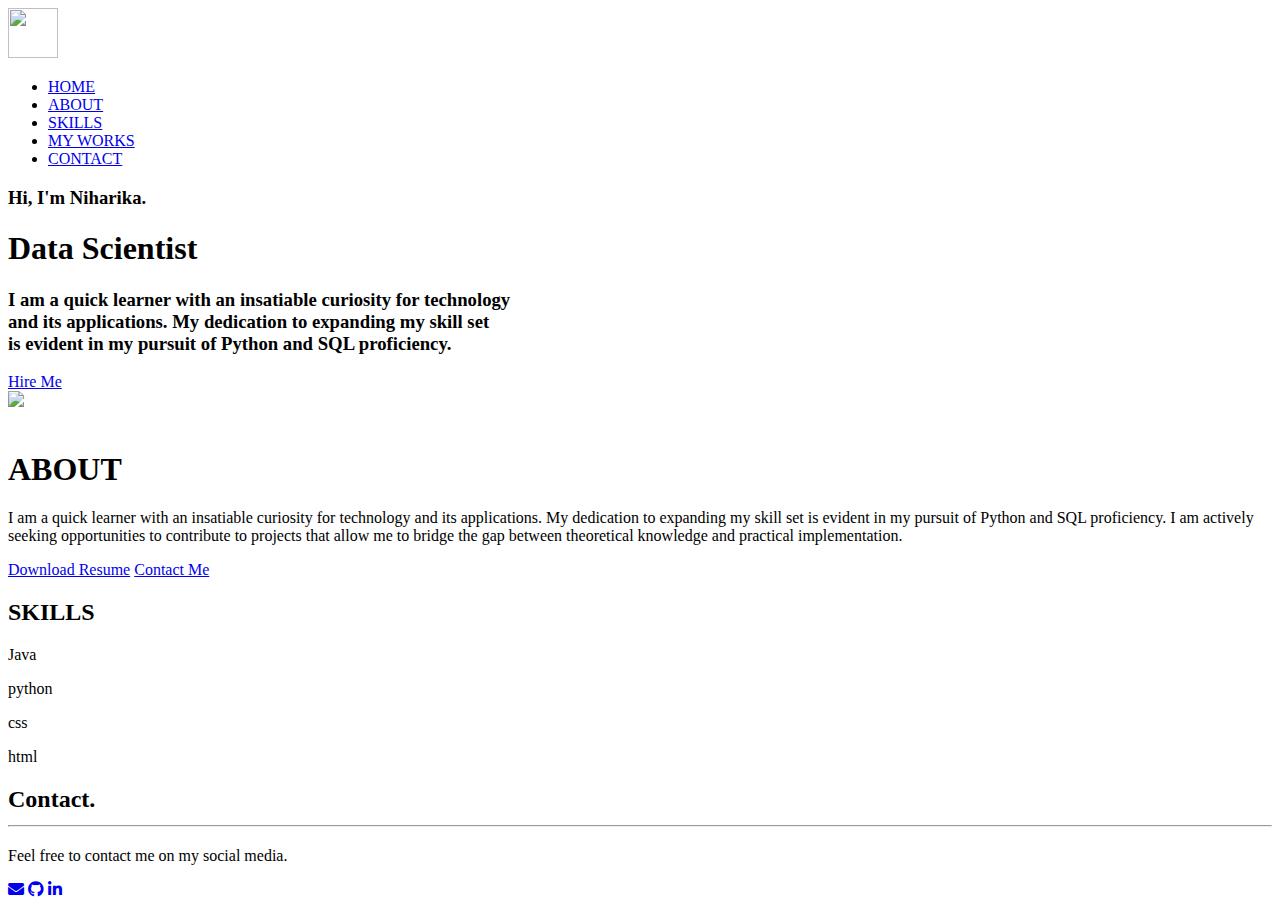
==== index.html @ 21984488 "Add files via upload" ====
<!DOCTYPE html>
<html lang="en">
<head>
    <title>My Portfolio</title>
    <meta name="viewport" content="width=device-width,initial-scale=1">
    <link rel="stylesheet" href="style1.css">
    <link rel="stylesheet" href="https://use.fontawesome.com/releases/v5.13.0/css/all.css">
  <link rel="icon"
    href="https://upload.wikimedia.org/wikipedia/commons/thumb/b/b2/Repl.it_logo.svg/220px-Repl.it_logo.png">
    
    
</head>
<body>
    
    <div class="main">
        <div class="navbar">
        <img src="https://clipground.com/images/smile-logo-png-3.png" width="50px" height="50px"> 

            <ul id="abc">
                <li class="sk"><a href="#">HOME</a></li>
                <li class="sk"><a href="#about">ABOUT</a></li>
                <li class="sk"><a href="#skills">SKILLS</a></li>
                <li class="sk"><a href="#">MY WORKS</a></li>
                <li class="sk"><a href="#Contact">CONTACT</a></li>
            </ul>
            
        </div>

        <div class="info">
            <h3>Hi, I'm <span>Niharika</span>.</h3>
            <h1><span>D</span>ata <span>S</span>cientist</h1>
            <h3>I am a quick learner with an insatiable curiosity for technology  <br> and its applications. My dedication to expanding my skill set <br>is evident in my pursuit of Python and SQL proficiency. </h3>
                <a href="#">Hire Me</a>
        </div>

        <div class="image">
            <img src="a.png" class="girl">
        </div>

        <div class="icons">
            <a href="#"><ion-icon name="logo-facebook"></ion-icon></a>
            <a href="#"><ion-icon name="logo-instagram"></ion-icon></a>
            <a href="#"><ion-icon name="logo-twitter"></ion-icon></a>
        </div>
    </div>
    <!-- start about sec -->

    <section id="about" class="about">
        <section class="contanier">
            <div class="about-img">
                <img src="img/about.jpg" alt="">
            </div>
            <div class="content">
                <h1>ABOUT <span></span></h1>
                <p>I am a quick learner with an insatiable curiosity for technology and its applications. My dedication to expanding my skill set is evident in my pursuit of Python and SQL proficiency. I am actively seeking opportunities to contribute to projects that allow me to bridge the gap between theoretical knowledge and practical implementation.</p>
                     <div class="btns">
                        <a href="resume.html" class="btn">Download Resume</a>
                        <a href="https://ngarg0615@gmail.com" class="btn">Contact Me</a>
                     </div>
            </div>
        </div>

    </section>
    <section id="skills" class="skills">

  <div class="python">
    <h2 class="sd">SKILLS</h2>
    <div class="java">
    <p>Java</P>
    <p>python</P>
    <p>css</P>
    <p>html</P>
  </div>
</div>    
    </section>
    
    <section id="Contact" class="contact">
        <div id="contact" class="contact-section">
            <h2>Contact.
              <hr>
            </h2>
            <p>Feel free to contact me on my social media.</p>
            <div class="social-media">
              <a href="https://ngarg0615@gmail.com"><i class="fas fa-envelope"></i></a>
              <a href="https://github.com/niharikagarg09/" target="_blank"><i class='fab fa-github'></i></a>
              <a href="https://linkedin.com//in//niharika-garg-77428222b" target="_blank"><i class='fab fa-linkedin-in'></i></a>
            </div>
          </div>
       
    </section>

    <script src="https://unpkg.com/ionicons@5.4.0/dist/ionicons.js"></script>


</body>
</html>
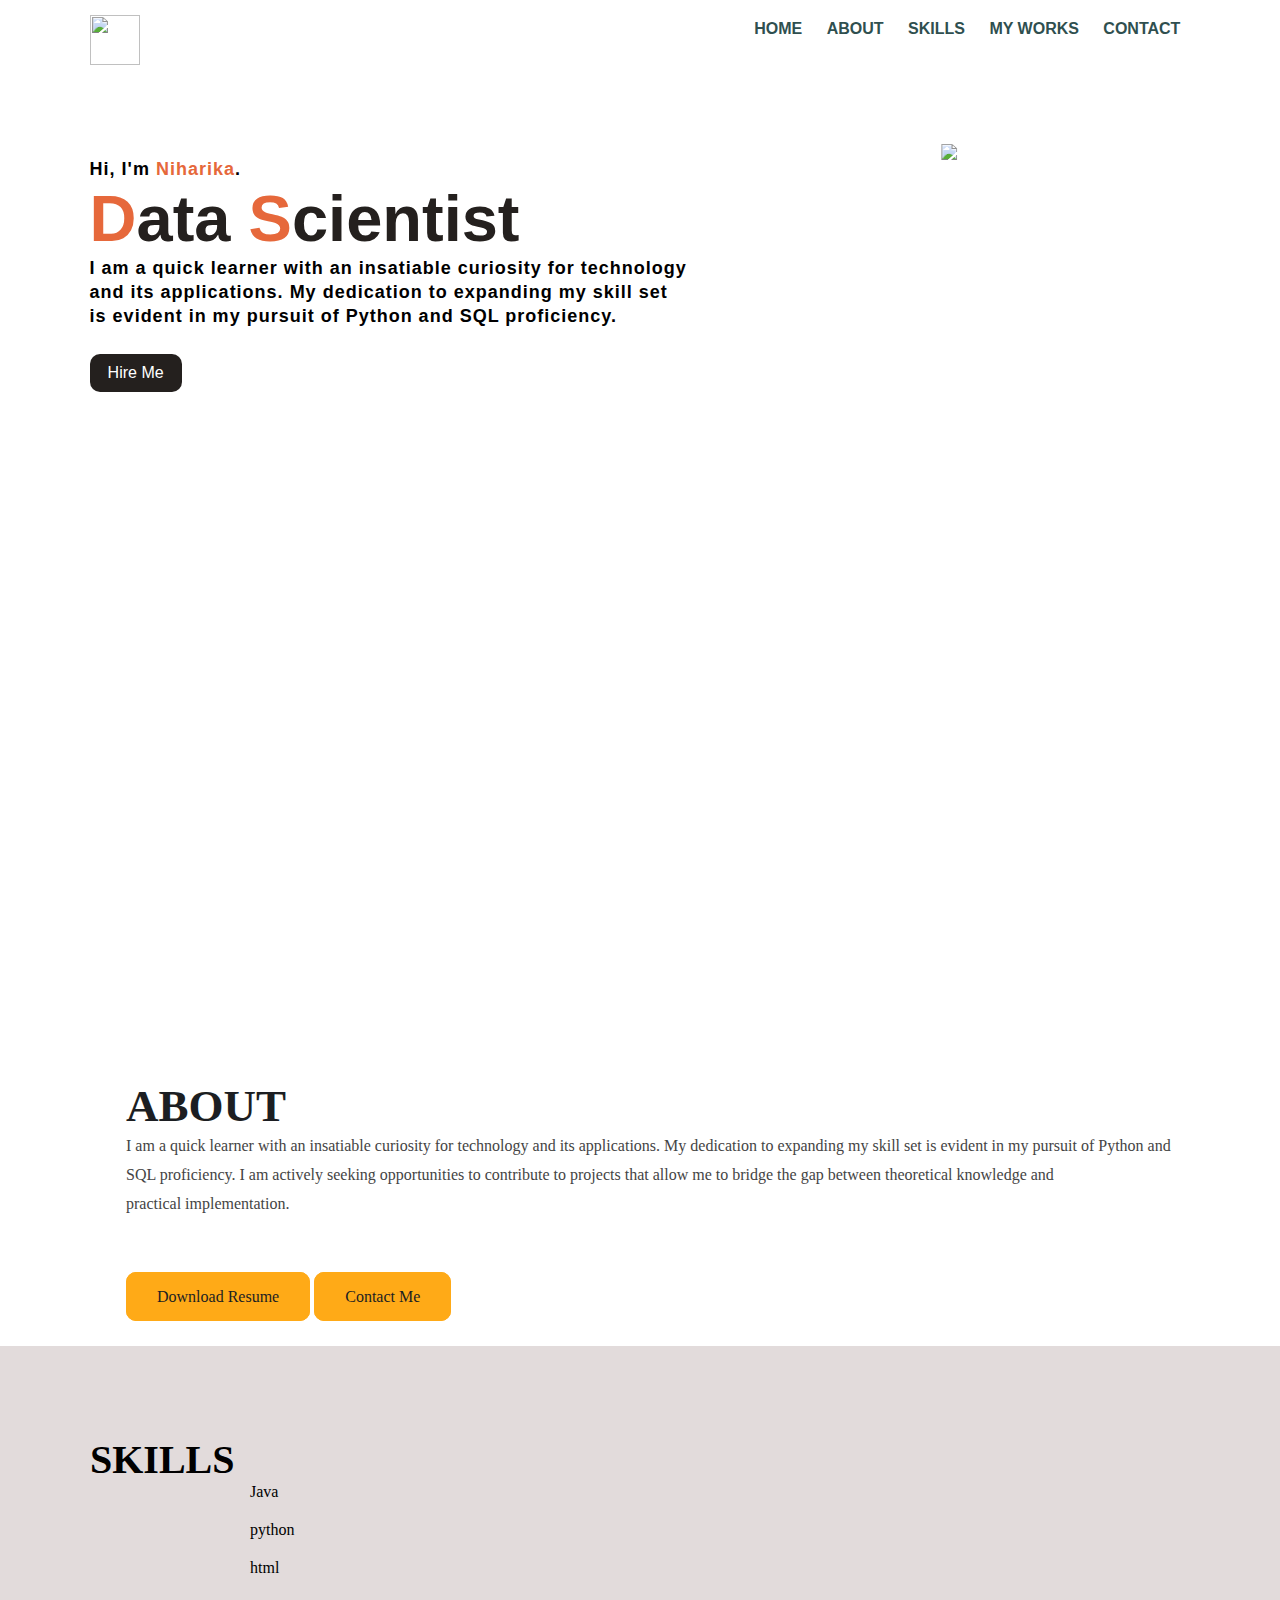
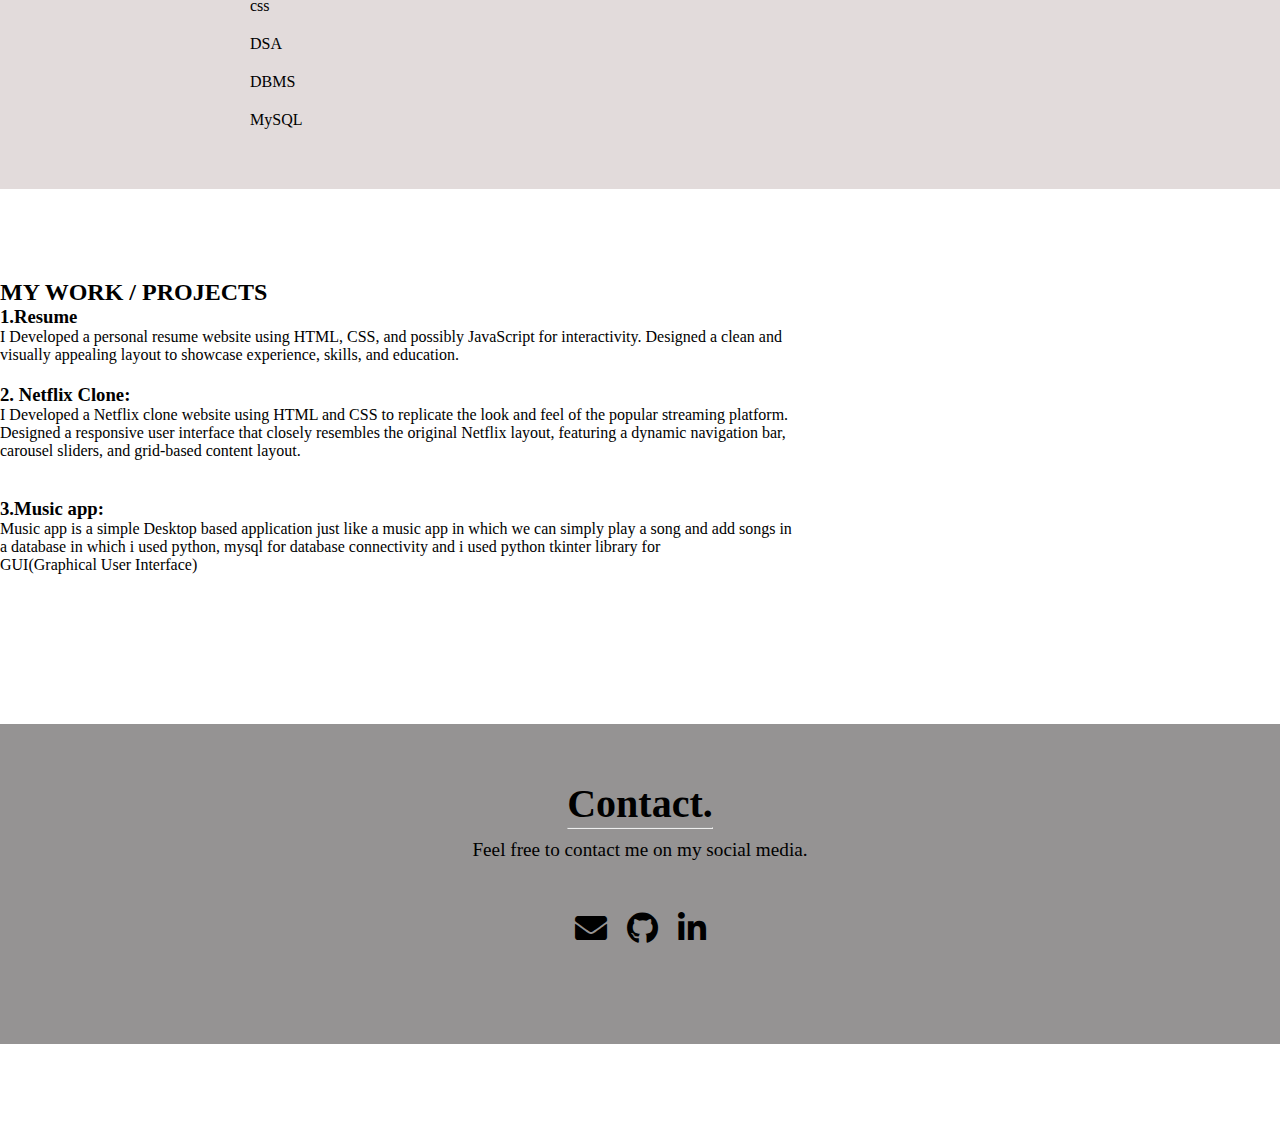
==== commit bba17e1f: "Update index.html" ====
--- a/index.html
+++ b/index.html
@@ -3,7 +3,7 @@
 <head>
     <title>My Portfolio</title>
     <meta name="viewport" content="width=device-width,initial-scale=1">
-    <link rel="stylesheet" href="style1.css">
+    <link rel="stylesheet" href="style.css">
     <link rel="stylesheet" href="https://use.fontawesome.com/releases/v5.13.0/css/all.css">
   <link rel="icon"
     href="https://upload.wikimedia.org/wikipedia/commons/thumb/b/b2/Repl.it_logo.svg/220px-Repl.it_logo.png">
@@ -20,7 +20,7 @@
                 <li class="sk"><a href="#">HOME</a></li>
                 <li class="sk"><a href="#about">ABOUT</a></li>
                 <li class="sk"><a href="#skills">SKILLS</a></li>
-                <li class="sk"><a href="#">MY WORKS</a></li>
+                <li class="sk"><a href="#works">MY WORKS</a></li>
                 <li class="sk"><a href="#Contact">CONTACT</a></li>
             </ul>
             
@@ -36,14 +36,12 @@
         <div class="image">
             <img src="a.png" class="girl">
         </div>
+     
+        
+    </div>
 
-        <div class="icons">
-            <a href="#"><ion-icon name="logo-facebook"></ion-icon></a>
-            <a href="#"><ion-icon name="logo-instagram"></ion-icon></a>
-            <a href="#"><ion-icon name="logo-twitter"></ion-icon></a>
-        </div>
-    </div>
-    <!-- start about sec -->
+    <!--
+     start about sec -->
 
     <section id="about" class="about">
         <section class="contanier">
@@ -68,11 +66,46 @@
     <div class="java">
     <p>Java</P>
     <p>python</P>
+    <p>html</P>
     <p>css</P>
-    <p>html</P>
+    <p>DSA </p>
+    <p>DBMS</p>
+    <p>MySQL</p>
   </div>
 </div>    
     </section>
+
+    <section id="works" class="works">
+
+        <div class ="my" id="works">
+          <h2 class="work">MY WORK / PROJECTS</h2>
+          <div class="project">
+
+            <h3>1.Resume</h3>
+            <P>
+                I Developed a personal resume website using HTML, CSS, and possibly JavaScript for interactivity.
+                Designed a clean and <br>visually  appealing layout to showcase experience, skills, and education.
+            </P>
+            <h3>2. Netflix Clone:</h3>
+                <p>I Developed a Netflix clone website using HTML and CSS to replicate the look and feel of the popular streaming platform.<br>
+                    Designed a responsive user interface that closely resembles the original Netflix layout, featuring a dynamic navigation bar,<br> carousel sliders, and grid-based content layout.</p>
+                <br>
+
+            <h3>
+                3.Music app:
+            </h3>
+            <p>
+                Music app is a simple Desktop based application just like a music app in which we can simply play a song and  add songs in <br> a database in which i used  python, mysql for database connectivity and i used python tkinter library for <br> GUI(Graphical User Interface)
+               </p>
+
+            
+          </div>
+          
+          
+      </div>    
+          </section>
+
+
     
     <section id="Contact" class="contact">
         <div id="contact" class="contact-section">
@@ -93,4 +126,4 @@
 
 
 </body>
-</html>+</html>
--- a/style.css
+++ b/style.css
@@ -0,0 +1,276 @@
+*{
+    margin: 0;
+    padding: 0;
+}
+
+body{
+    background-color:white;
+}
+.main{
+    width: 100%;
+    background: url(pic/bg.jpg);
+    background-position: center;
+    background-size: cover;
+    height: 100vh;
+    position: relative;
+    font-family: sans-serif;
+}
+
+.navbar{
+    width: 86%;
+    display: flex;
+    margin: auto;
+    padding: 15px 0;
+    align-items: center;
+    justify-content: space-between;
+}
+
+.navbar .logo{
+    width: 160px;
+    cursor: pointer;
+    margin-top: -3%;
+    margin-left: -2%;
+}
+
+ul{
+    margin-top:-2%;
+}
+
+ul li{
+    list-style: none;
+    display:inline-block;
+    padding: 10px 10px;
+}
+
+ul li a{
+    font-size: 16px;
+    font-weight: bold;
+    text-decoration: none;
+    color: darkslategray;
+    margin-top: -3%;
+    transition: .4s ease;
+
+}
+
+ul li a:hover{
+    color: rgb(230,104,59);
+}
+
+.info{
+    margin-left: 7%;
+    margin-top: 6%;
+}
+
+.info h1{
+    font-size: 65px;
+    color: rgb(36,32,30);
+}
+
+.info h3{
+    font-size: 18px;
+    letter-spacing: 1px;
+    line-height: 24px;
+}
+
+.info span{
+    color: rgb(230,104,59);
+}
+
+.info a{
+    text-decoration:  none;
+    color: #fff;
+    background: rgb(36,32,30);
+    margin: 26px 0;
+    padding: 10px 18px;
+    border-radius: 10px;
+    display: inline-block;
+    transition: .4s ease;
+}
+
+.info a:hover{
+    background: rgb(59,174,209);
+}
+
+.image{
+    width: 30%;
+    height: 60%;
+    position: absolute;
+    right: 100px;
+    bottom: 0;
+}
+
+.image img{
+    position: absolute;
+    height: 140%;
+    left: 40%;
+    transform: translate(-55%);
+    bottom: 0;
+    transition: left 2s ease;
+}
+
+.image:hover .girl{
+    left: 55%;
+}
+
+.icons a{
+    text-decoration: none;
+    color: #000;
+}
+
+.icons ion-icon{
+    margin-left: 7%;
+    color: #000;
+    margin-right: -60px;
+    font-size: 40px;
+    transition: .4s ease;
+    
+}
+
+.icons ion-icon:hover{
+    color: rgb(59,174,209);
+}
+
+.contanier{
+    width: 85%;
+    margin: auto;
+}
+.btn{
+    padding: 15px 30px;
+    color: #1c1e22;
+    font-weight: 500;
+    background-color: #ffaa17;
+    border-radius: 10px;
+    border: 1px solid #ffaa17;
+    text-decoration: none;
+}
+.btn:hover{
+    color: #ffaa17;
+    background: #fff;
+}
+
+.about {
+    padding: 90px 0 50px;
+    
+ }
+.about .contanier{
+    display: flex;
+    justify-content: center;
+}
+.about .about-img img{
+    width: 450px;
+    border-radius: 10px;
+}
+.about .content{
+    margin-left: 30px;
+}
+.about .content h1{
+    color: #1c1e22;
+    font-size: 45px;
+}
+.about .content h1 span{
+    color: #ffaa17;
+}
+.about .content h3{
+    color: #1c1e22;
+    font-size: 20px;
+    font-weight: 600;
+    margin-bottom: 40px;
+}
+.about .content p{
+    color: #444;
+    line-height: 1.8;
+    margin-bottom:70px;
+}
+
+
+section{
+    padding: 90px 0 40px;
+}
+
+
+
+.skills{
+    background-color: rgb(226, 219, 219);
+}
+.python .java{
+    width:1200px;
+    margin-left: 250px;
+    
+}
+
+.sd{
+    font-size: 40px;
+    justify-content:center ;
+    margin-left: 90px;
+  
+}
+
+p{
+    margin-bottom: 20px;
+}
+
+
+
+/*──────────────────
+    social media
+──────────────────*/
+
+.social-media {
+	padding: 10px;
+	display: flex;
+	position: center;
+	align-items: space-around;
+	justify-content: center;
+}
+
+.social-media a {
+	margin: 10px;
+	font-size: 2rem;
+	text-align: center;
+	display: inline-block;
+	color: var(--main-fonts-color);
+}
+
+.social-media a i {
+	cursor: pointer;
+}
+
+.social-media a:hover {
+	color: var(--main-decor-color);
+	text-shadow: 0 0 50px var(--main-decor-color);
+}
+
+
+/*──────────────────
+      Contact
+──────────────────*/
+
+#contact {
+    background:#959393;
+    font:white;
+	margin: auto;
+	padding-bottom: 20px;
+	height: 300px;
+	display: flex;
+	flex-direction: column;
+	align-items: center;
+	justify-content: center;
+	color: var(--main-fonts-color);
+    
+}
+
+
+#contact p {
+	padding: 10px;
+	text-align: center;
+	font-size: 1.2rem;
+	font-family: var(--main-font-family);
+}
+
+.contact-section h2{
+    font-size: 2.5rem; /* Adjust the font size as needed */
+    font-weight: 900;
+    text-decoration: none;
+}
+
+
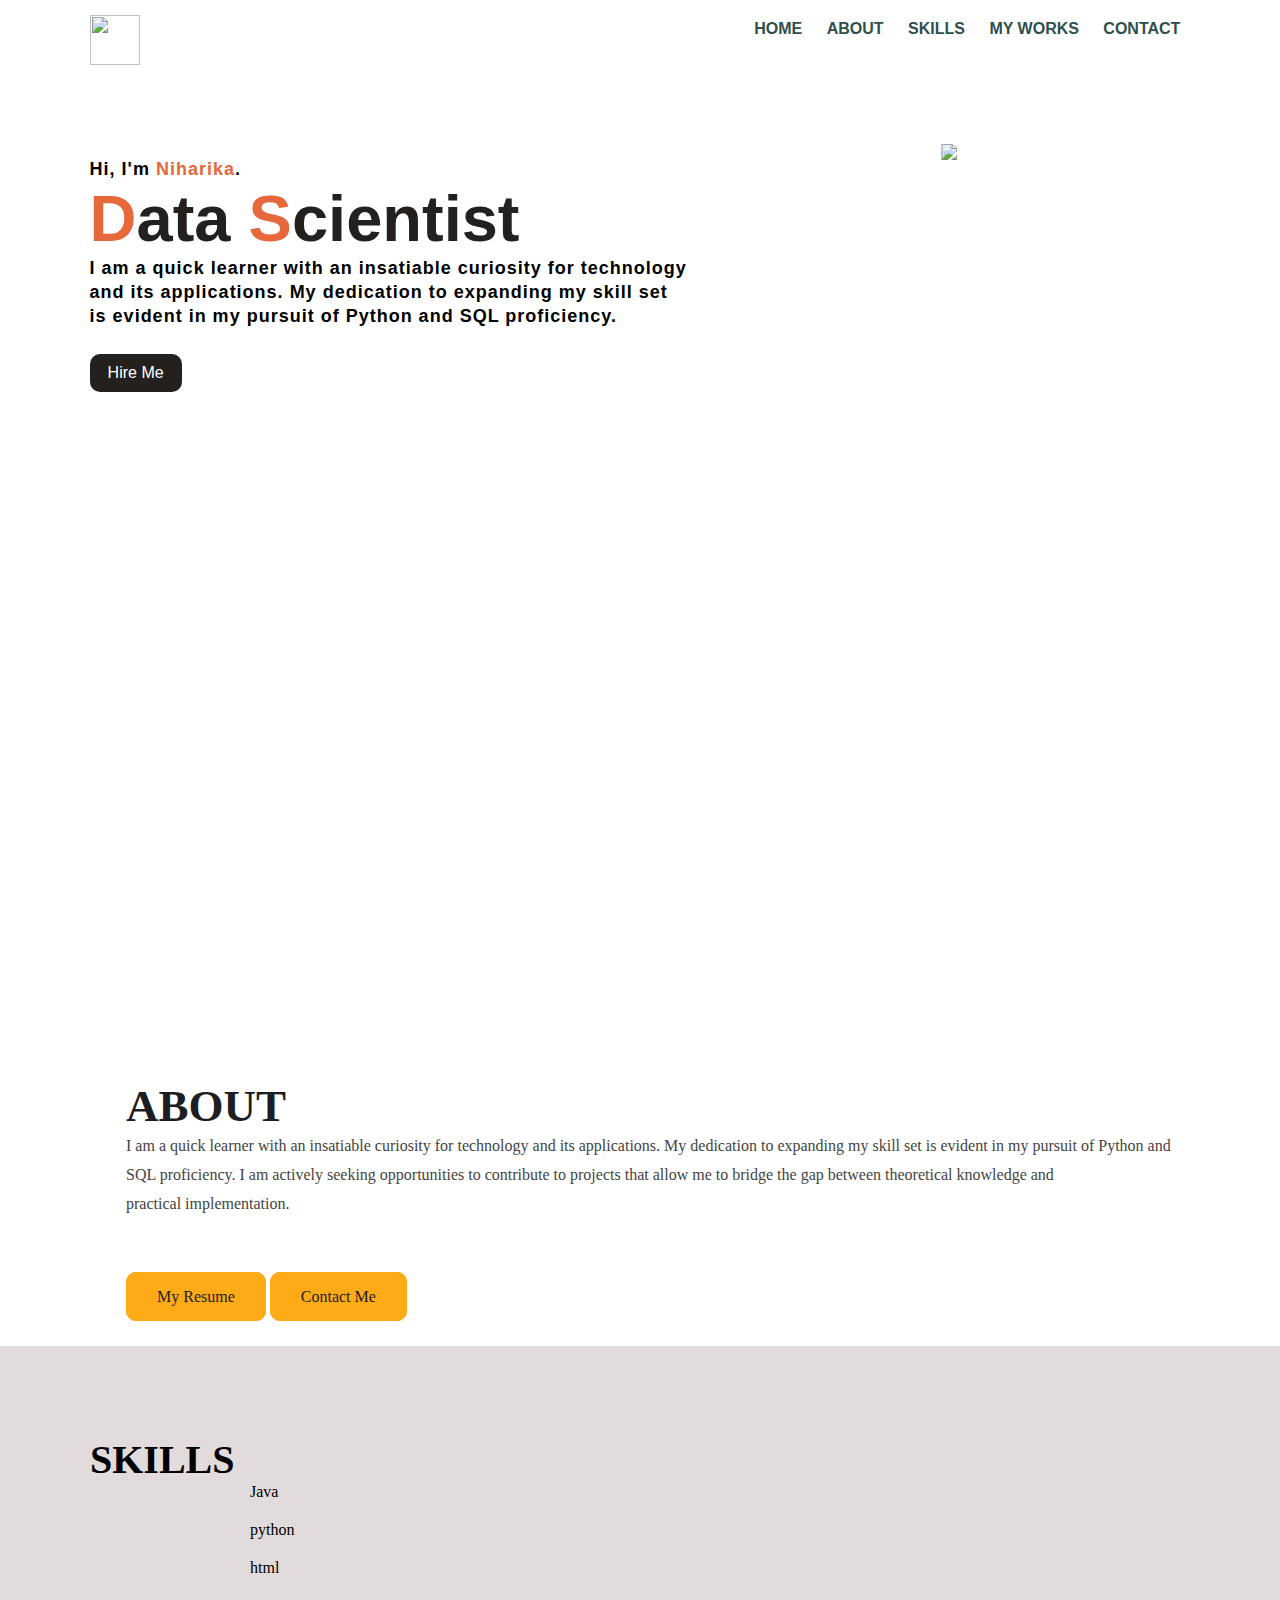
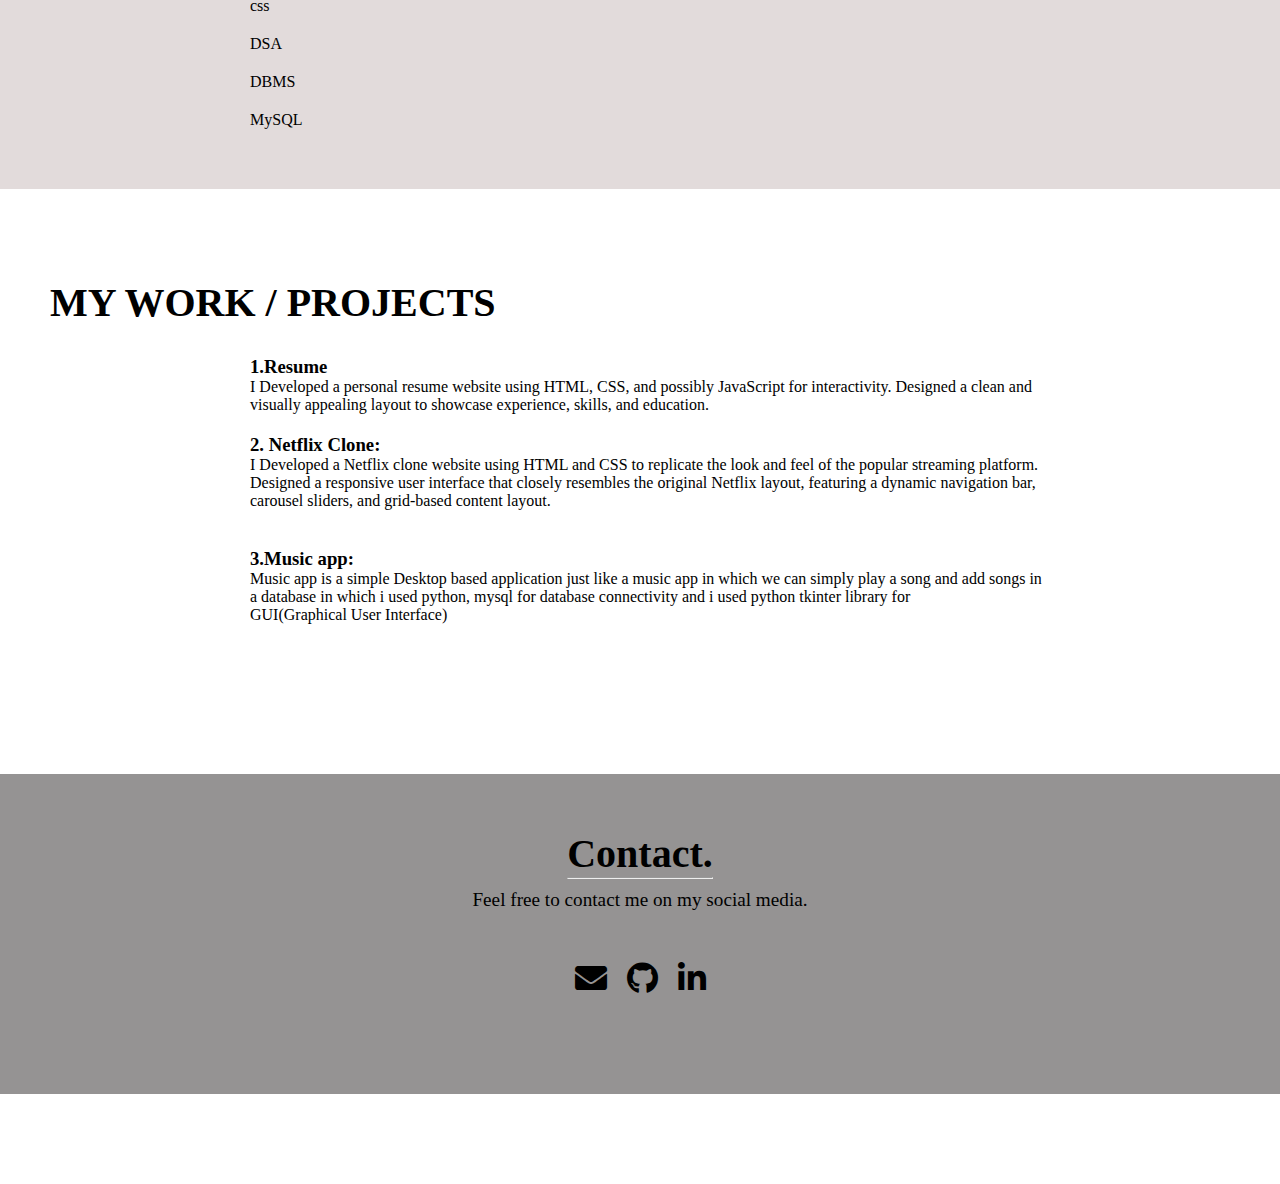
==== commit 8562dffc: "Update index.html" ====
--- a/index.html
+++ b/index.html
@@ -52,7 +52,8 @@
                 <h1>ABOUT <span></span></h1>
                 <p>I am a quick learner with an insatiable curiosity for technology and its applications. My dedication to expanding my skill set is evident in my pursuit of Python and SQL proficiency. I am actively seeking opportunities to contribute to projects that allow me to bridge the gap between theoretical knowledge and practical implementation.</p>
                      <div class="btns">
-                        <a href="resume.html" class="btn">Download Resume</a>
+                        <a href="resume.html" class="btn">
+                            My Resume</a>
                         <a href="https://ngarg0615@gmail.com" class="btn">Contact Me</a>
                      </div>
             </div>
--- a/style.css
+++ b/style.css
@@ -274,3 +274,16 @@
 }
 
 
+.work{
+    font-size: 40px;
+    justify-content:center ;
+    margin-left: 50px;
+}
+
+.works .project{
+    width:1200px;
+    margin-left: 250px;
+}
+.project{
+    margin-top: 30px;
+}
